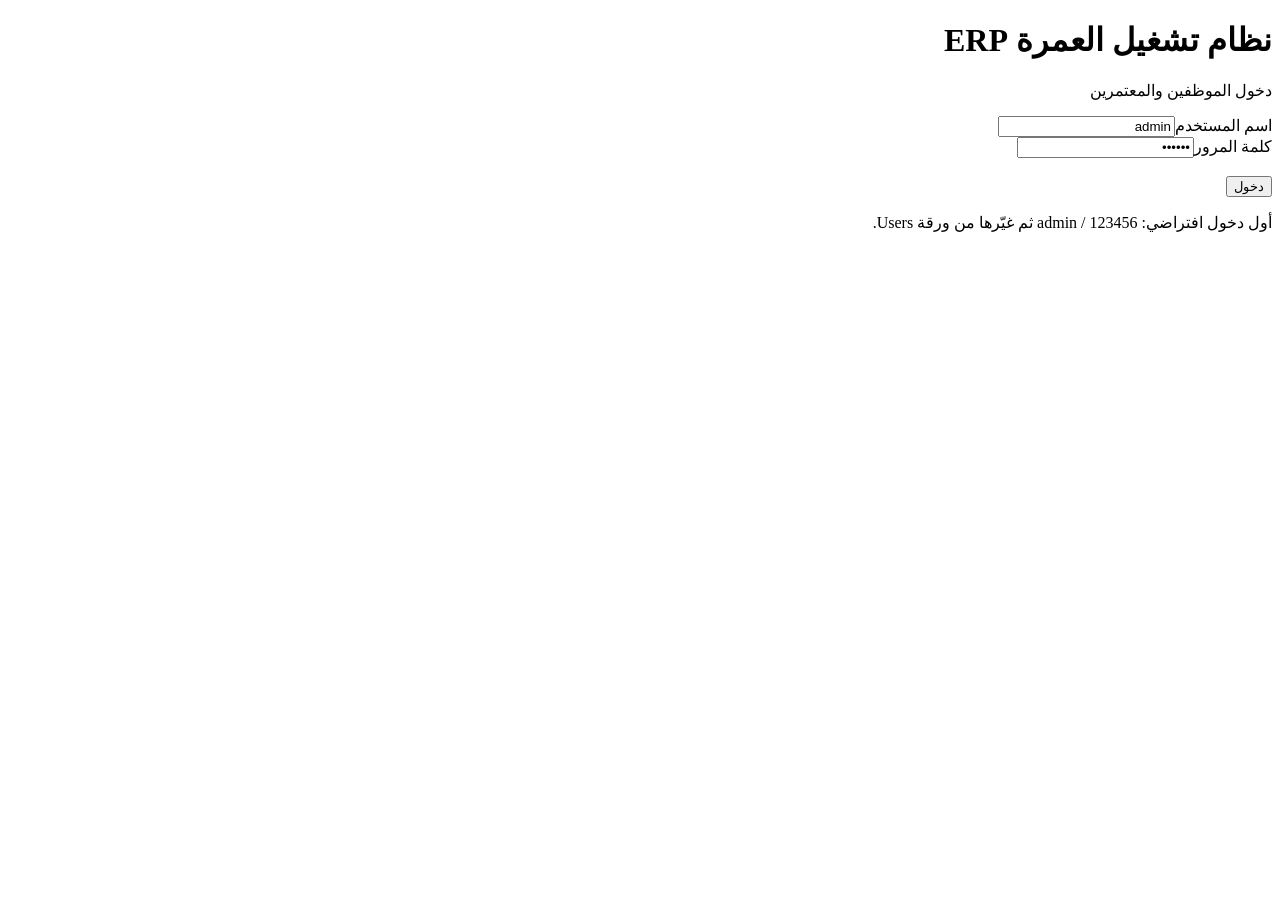
==== index.html @ 20a83059 "Add files via upload" ====
<!doctype html><html lang="ar" dir="rtl"><head><meta charset="utf-8"><meta name="viewport" content="width=device-width,initial-scale=1"><title>دخول نظام العمرة</title><link rel="stylesheet" href="assets/style.css"></head><body><div class="wrap login"><div class="top"><div><h1>نظام تشغيل العمرة ERP</h1><p>دخول الموظفين والمعتمرين</p></div></div><div class="card"><div id="msg"></div><div class="field"><label>اسم المستخدم</label><input id="username" autocomplete="username" value="admin"></div><div class="field"><label>كلمة المرور</label><input id="password" type="password" autocomplete="current-password" value="123456"></div><br><button class="btn" id="loginBtn">دخول</button><p class="muted">أول دخول افتراضي: admin / 123456 ثم غيّرها من ورقة Users.</p></div></div><script src="config.js"></script><script src="assets/app.js"></script></body></html>
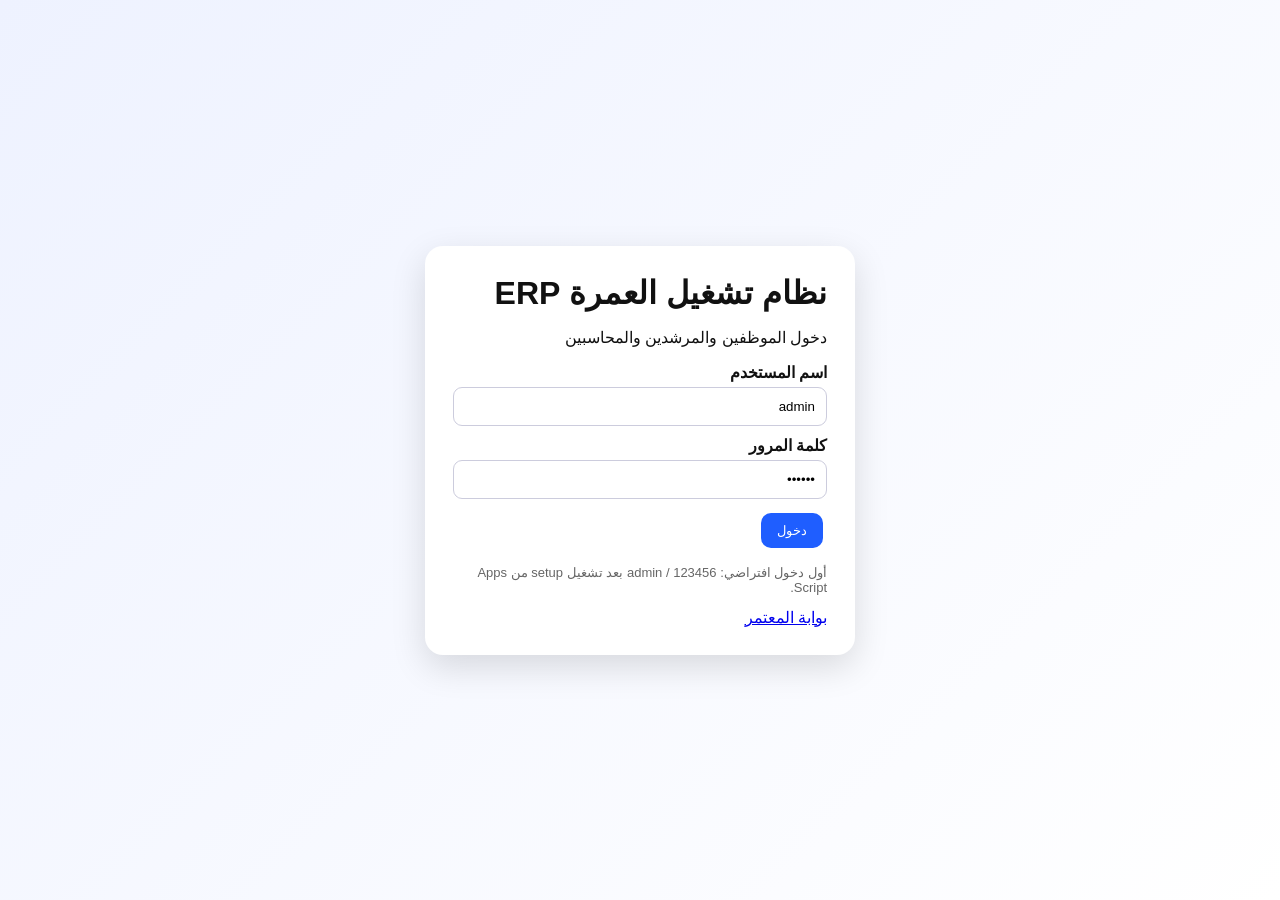
==== commit 48410e94: "Add files via upload" ====
--- a/index.html
+++ b/index.html
@@ -1 +1 @@
-<!doctype html><html lang="ar" dir="rtl"><head><meta charset="utf-8"><meta name="viewport" content="width=device-width,initial-scale=1"><title>دخول نظام العمرة</title><link rel="stylesheet" href="assets/style.css"></head><body><div class="wrap login"><div class="top"><div><h1>نظام تشغيل العمرة ERP</h1><p>دخول الموظفين والمعتمرين</p></div></div><div class="card"><div id="msg"></div><div class="field"><label>اسم المستخدم</label><input id="username" autocomplete="username" value="admin"></div><div class="field"><label>كلمة المرور</label><input id="password" type="password" autocomplete="current-password" value="123456"></div><br><button class="btn" id="loginBtn">دخول</button><p class="muted">أول دخول افتراضي: admin / 123456 ثم غيّرها من ورقة Users.</p></div></div><script src="config.js"></script><script src="assets/app.js"></script></body></html>+<!doctype html><html lang="ar" dir="rtl"><head><meta charset="utf-8"><meta name="viewport" content="width=device-width,initial-scale=1"><title>نظام تشغيل العمرة ERP</title><link rel="stylesheet" href="assets/style.css"></head><body class="login-page"><main class="login-card"><h1>نظام تشغيل العمرة ERP</h1><p>دخول الموظفين والمرشدين والمحاسبين</p><label>اسم المستخدم<input id="username" value="admin" autocomplete="username"></label><label>كلمة المرور<input id="password" type="password" value="123456" autocomplete="current-password"></label><button id="loginBtn">دخول</button><div id="msg" class="msg"></div><p class="hint">أول دخول افتراضي: admin / 123456 بعد تشغيل setup من Apps Script.</p><a href="portal.html">بوابة المعتمر</a></main><script src="config.js"></script><script src="assets/app.js"></script></body></html>
--- a/assets/style.css
+++ b/assets/style.css
@@ -0,0 +1 @@
+*{box-sizing:border-box}body{margin:0;font-family:Tahoma,Arial,sans-serif;background:#f4f6f8;color:#111;direction:rtl}.login-page,.portal{min-height:100vh;display:flex;align-items:center;justify-content:center;background:linear-gradient(135deg,#eef2ff,#fff)}.login-card{width:min(430px,92vw);background:white;padding:28px;border-radius:18px;box-shadow:0 12px 35px #0002}.login-card.wide{width:min(760px,94vw)}h1{margin:0 0 12px}label{display:block;margin:10px 0;font-weight:bold}input,select,textarea{width:100%;padding:11px;border:1px solid #ccd;border-radius:9px;margin-top:5px;background:white}button{border:0;border-radius:10px;padding:10px 16px;background:#1f5eff;color:white;cursor:pointer;margin:4px}button:hover{filter:brightness(.95)}.hint{color:#666;font-size:13px}.msg{margin-top:12px}.err{color:#b00020}.ok{color:#087b2f}.top{height:64px;background:#111827;color:white;display:flex;align-items:center;justify-content:space-between;padding:0 22px;position:sticky;top:0;z-index:2}.top h1{font-size:20px}.layout{display:grid;grid-template-columns:260px 1fr;min-height:calc(100vh - 64px)}aside{background:#fff;border-left:1px solid #ddd;padding:12px;overflow:auto}aside button{display:block;width:100%;margin:4px 0;text-align:right;background:#f1f5f9;color:#111}aside button:hover{background:#e0e7ff}main{padding:18px}.panel{display:none}.panel.active{display:block}.cards{display:grid;grid-template-columns:repeat(auto-fit,minmax(170px,1fr));gap:12px}.card,.box{background:#fff;border-radius:16px;padding:18px;box-shadow:0 4px 14px #0001}.card b{display:block;color:#555}.card span{font-size:28px;font-weight:bold}.grid2{display:grid;grid-template-columns:1fr 1fr;gap:14px;margin-top:16px}.module-head{display:flex;justify-content:space-between;align-items:center;background:white;padding:14px;border-radius:16px;margin-bottom:12px}.form{display:grid;grid-template-columns:repeat(auto-fit,minmax(220px,1fr));gap:10px;background:#fff;padding:14px;border-radius:16px;margin-bottom:12px}.hidden{display:none!important}.toolbar{display:flex;gap:8px;margin:10px 0}.table-wrap{overflow:auto;background:#fff;border-radius:16px;box-shadow:0 4px 14px #0001}table{width:100%;border-collapse:collapse;min-width:900px}th,td{border-bottom:1px solid #eee;padding:10px;text-align:right;white-space:nowrap}th{background:#f8fafc;position:sticky;top:0}pre{white-space:pre-wrap;line-height:1.8}@media(max-width:850px){.layout{grid-template-columns:1fr}aside{display:grid;grid-template-columns:repeat(2,1fr);gap:6px}.grid2{grid-template-columns:1fr}.top{height:auto;gap:10px;flex-wrap:wrap}.form{grid-template-columns:1fr}}
